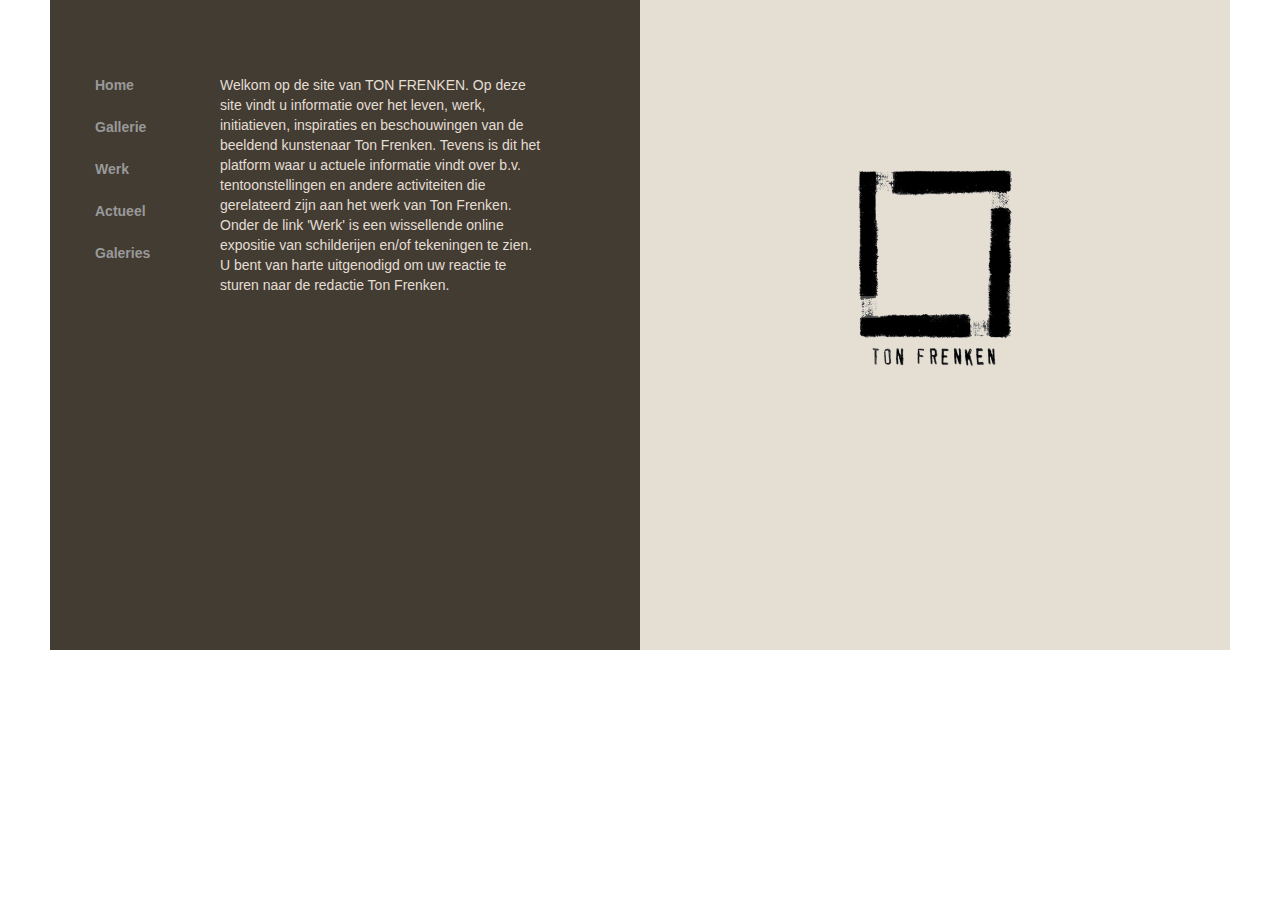
==== index.html @ f52a44d3 "push source files of frenken site" ====
<!DOCTYPE html>
<html>
  <head>
    <meta charset="utf-8">
    <meta http-equiv="X-UA-Compatible" content="IE=edge,chrome=1">
    <title>Ton Frenken</title>
    <meta name="viewport" content="width=device-width">

    <!-- Custom CSS -->
    <link rel="stylesheet" href="assets/css/skeleton1200.css">
    <link rel="stylesheet" href="assets/css/bootstrap.css">    
<!--     <link rel="stylesheet" href="assets/css/frenken.css"> -->
    <link rel="stylesheet" href="assets/css/custom.css">
    <link rel="stylesheet" href="assets/css/layout.css">

  </head>
  <body>

    <div class="container">
      <div id="left-column" class="eight columns omega clearfix">
        <div class="two columns alpha">
          <ul class="nav nav-stacked">
            <li><a href="#">Home</a></li>
            <li><a href="#">Gallerie</a></li>
            <li><a href="#">Werk</a></li>
            <li><a href="#">Actueel</a></li>
            <li><a href="#">Galeries</a></li>
          </ul>
        </div>
        <div class="six columns omega">
          <div id="content">
  Welkom op de site van TON FRENKEN. 
  Op deze site vindt u informatie over het leven, werk, initiatieven, inspiraties en beschouwingen van de beeldend kunstenaar Ton Frenken. 
  Tevens is dit het platform waar u actuele informatie vindt over b.v. tentoonstellingen en andere activiteiten die gerelateerd zijn aan het werk van Ton Frenken. 
  Onder de link 'Werk' is een wissellende online expositie van schilderijen en/of tekeningen te zien. 
  U bent van harte uitgenodigd om uw reactie te sturen naar de redactie Ton Frenken.
</div>
        </div>
      </div>
      <div id="right-column" class="eight columns alpha clearfix">
        <img src="assets/images/frenken.png" id="frenken">
      </div>
    </div>

  

  </body>
</html>
---- assets/css/skeleton1200.css ----
.columns,.column{-webkit-transition:all 0.2s ease;-moz-transition:all 0.2s ease;-moz-transition:all 0.2s ease;-ms-transition:all 0.2s ease;-o-transition:all 0.2s ease;transition:all 0.2s ease}.cc .columns{clear:left}.container{position:relative;width:1200px;margin:0 auto;padding:0}.container .column,.container .columns{float:left;display:inline;margin-left:10px;margin-right:10px}.row{margin-bottom:20px}.column.alpha,.columns.alpha{margin-left:0}.column.omega,.columns.omega{margin-right:0}.container .one.column,.container .one.columns{width:55px}.container .two.columns{width:120px}.container .three.columns{width:205px}.container .four.columns{width:280px}.container .five.columns{width:355px}.container .six.columns{width:430px}.container .seven.columns{width:505px}.container .eight.columns{width:590px}.container .nine.columns{width:655px}.container .ten.columns{width:730px}.container .eleven.columns{width:805px}.container .twelve.columns{width:880px}.container .thirteen.columns{width:955px}.container .fourteen.columns{width:1030px}.container .fifteen.columns{width:1105px}.container .sixteen.columns{width:1180px}.container .one-third.column{width:380px}.container .two-thirds.column{width:780px}.container .offset-by-one{padding-left:75px}.container .offset-by-two{padding-left:140px}.container .offset-by-three{padding-left:225px}.container .offset-by-four{padding-left:300px}.container .offset-by-five{padding-left:375px}.container .offset-by-six{padding-left:430px}.container .offset-by-seven{padding-left:525px}.container .offset-by-eight{padding-left:600px}.container .offset-by-nine{padding-left:675px}.container .offset-by-ten{padding-left:750px}.container .offset-by-eleven{padding-left:825px}.container .offset-by-twelve{padding-left:900px}.container .offset-by-thirteen{padding-left:975px}.container .offset-by-fourteen{padding-left:1050px}.container .offset-by-fifteen{padding-left:1125px}.container:after{content:"\0020";display:block;height:0;clear:both;visibility:hidden}@media only screen and (min-width: 768px) and (max-width: 959px){.container{width:768px}.container .one.column,.container .one.columns{width:28px}.container .two.columns{width:76px}.container .three.columns{width:124px}.container .four.columns{width:172px}.container .five.columns{width:220px}.container .six.columns{width:268px}.container .seven.columns{width:316px}.container .eight.columns{width:374px}.container .nine.columns{width:412px}.container .ten.columns{width:460px}.container .eleven.columns{width:508px}.container .twelve.columns{width:556px}.container .thirteen.columns{width:604px}.container .fourteen.columns{width:652px}.container .fifteen.columns{width:700px}.container .sixteen.columns{width:748px}.container .one-third.column{width:236px}.container .two-thirds.column{width:492px}.container .offset-by-one{padding-left:48px}.container .offset-by-two{padding-left:96px}.container .offset-by-three{padding-left:144px}.container .offset-by-four{padding-left:192px}.container .offset-by-five{padding-left:240px}.container .offset-by-six{padding-left:288px}.container .offset-by-seven{padding-left:336px}.container .offset-by-eight{padding-left:384px}.container .offset-by-nine{padding-left:432px}.container .offset-by-ten{padding-left:480px}.container .offset-by-eleven{padding-left:528px}.container .offset-by-twelve{padding-left:576px}.container .offset-by-thirteen{padding-left:624px}.container .offset-by-fourteen{padding-left:672px}.container .offset-by-fifteen{padding-left:720px}}@media only screen and (min-width: 960px) and (max-width: 1199px){.container{width:960px}.container .one.column,.container .one.columns{width:40px}.container .two.columns{width:100px}.container .three.columns{width:160px}.container .four.columns{width:220px}.container .five.columns{width:280px}.container .six.columns{width:340px}.container .seven.columns{width:400px}.container .eight.columns{width:470px}.container .nine.columns{width:520px}.container .ten.columns{width:580px}.container .eleven.columns{width:640px}.container .twelve.columns{width:700px}.container .thirteen.columns{width:760px}.container .fourteen.columns{width:820px}.container .fifteen.columns{width:880px}.container .sixteen.columns{width:940px}.container .one-third.column{width:300px}.container .two-thirds.column{width:620px}.container .offset-by-one{padding-left:60px}.container .offset-by-two{padding-left:120px}.container .offset-by-three{padding-left:180px}.container .offset-by-four{padding-left:240px}.container .offset-by-five{padding-left:300px}.container .offset-by-six{padding-left:360px}.container .offset-by-seven{padding-left:420px}.container .offset-by-eight{padding-left:480px}.container .offset-by-nine{padding-left:540px}.container .offset-by-ten{padding-left:600px}.container .offset-by-eleven{padding-left:660px}.container .offset-by-twelve{padding-left:720px}.container .offset-by-thirteen{padding-left:780px}.container .offset-by-fourteen{padding-left:840px}.container .offset-by-fifteen{padding-left:900px}}@media only screen and (max-width: 767px){.container{width:300px}.container .columns,.container .column{margin:0}.container .one.column,.container .one.columns{width:300px}.container .two.columns,.container .three.columns,.container .four.columns,.container .five.columns,.container .six.columns,.container .seven.columns,.container .eight.columns,.container .nine.columns,.container .ten.columns,.container .eleven.columns,.container .twelve.columns,.container .thirteen.columns,.container .fourteen.columns,.container .fifteen.columns,.container .sixteen.columns,.container .one-third.column,.container .two-thirds.column{width:300px}.container .offset-by-one,.container .offset-by-two,.container .offset-by-three,.container .offset-by-four,.container .offset-by-five,.container .offset-by-six,.container .offset-by-seven,.container .offset-by-eight,.container .offset-by-nine,.container .offset-by-ten,.container .offset-by-eleven,.container .offset-by-twelve,.container .offset-by-thirteen,.container .offset-by-fourteen,.container .offset-by-fifteen{padding-left:0}}@media only screen and (min-width: 480px) and (max-width: 767px){.container{width:420px}.container .columns,.container .column{margin:0}.container .one.column,.container .one.columns{width:420px}.container .two.columns,.container .three.columns,.container .four.columns,.container .five.columns,.container .six.columns,.container .seven.columns,.container .eight.columns,.container .nine.columns,.container .ten.columns,.container .eleven.columns,.container .twelve.columns,.container .thirteen.columns,.container .fourteen.columns,.container .fifteen.columns,.container .sixteen.columns,.container .one-third.column,.container .two-thirds.column{width:420px}}.clearfix:before,.clearfix:after{content:'\0020';display:block;overflow:hidden;visibility:hidden;width:0;height:0}.row:before{content:'\0020';display:block;overflow:hidden;visibility:hidden;width:0;height:0}.row:after{content:'\0020';display:block;overflow:hidden;visibility:hidden;width:0;height:0;clear:both}.clearfix:after{clear:both}.row,.clearfix{zoom:1}.clear{clear:both;display:block;overflow:hidden;visibility:hidden;width:0;height:0}
---- assets/css/frenken.css ----
@charset "UTF-8";

/* Globaal */

html, body {
  height:100%;
  width:100%;
  margin: 0px;
  padding: 0px;
  border: none;
}
#wrapper {
  height:100%;
  margin: 0 auto;
  vertical-align: middle;
  alignment-adjust:middle;
  width: 1090px;
  position:relative;
}
.maxheight {
  height:100%;
}
a:link {
  color: #999999;
  text-decoration: none;
}
a:visited {
  color: #999999;
  text-decoration: none;
}
a:hover {
  color: #ff9a00;
  text-decoration: none;
}
a:active {
  color: #ff9a00;
  text-decoration: none;
}

.menupunten {
  font-family: Arial, Helvetica, sans-serif;
  font-size: 14px;
  font-weight: bold;
}
li {
  font-family: Arial, Helvetica, sans-serif;
  font-size: 14px;
  font-weight: normal;
  list-style-type: none;
  list-style-image: url(images/listbullet.png);
  line-height:26px;
  margin-top:0px;
}
li a:link {
  font-weight: normal;
  color: #ffffff;
  text-decoration: none;
}
li a:visited {
  font-weight: normal;
  color: #ffffff;
  text-decoration: none;
}
li a:hover {
  font-weight: normal;
  color: #ff9a00;
  text-decoration: none;
}
li a:active {
  font-weight: normal;
  color: #ff9a00;
  text-decoration: none;
}

/* Grijs menu */
.grijsmenu a:link {
  color: #999999;
  text-decoration: none;
}
.grijsmenu a:visited {
  color: #999999;
  text-decoration: none;
}
.grijsmenu a:hover {
  color: #ff9a00;
  text-decoration: none;
}
.grijsmenu a:active {
  color: #ff9a00;
  text-decoration: none;
}

/* Lichtgrijs menu */
.lichtgrijsmenu a:link {
  color: #cccccc;
  text-decoration: none;
}
.lichtgrijsmenu a:visited {
  color: #cccccc;
  text-decoration: none;
}
.lichtgrijsmenu a:hover {
  color: #ff9a00;
  text-decoration: none;
}
.lichtgrijsmenu a:active {
  color: #ff9a00;
  text-decoration: none;
}
.menupuntengrijs li {
  font-family: Arial, Helvetica, sans-serif;
  font-size: 14px;
  list-style-type: none;
  list-style-image: url(images/listbullet.png);
  line-height:26px;
  margin-top:0px;
  margin-left:-25px;
}
.menupuntengrijs li a:link {
  color: #999999;
  text-decoration: none;
}
.menupuntengrijs li a:visited {
  color: #999999;
  text-decoration: none;
}
.menupuntengrijs li a:hover {
  color: #ff9a00;
  text-decoration: none;
}
.menupuntengrijs li a:active {
  color: #ff9a00;
  text-decoration: none;
}
.tekstenrechtsframe {
  width: 100%;
  height:100%;
  /*overflow:visible;
  overflow-x: hidden;
  overflow-y: hidden; */
}
.navigatiepijltjes {
  font-family: Georgia, "Times New Roman", Times, serif;
  font-size: 28px;
}
.navigatiepijltjes a:link {
  color: #ff9a00;
  text-decoration: none;
  margin-bottom:-6px;
}
.navigatiepijltjes a:visited {
  color: #ff9a00;
  text-decoration: none;
  margin-bottom:-6px;
}
.navigatiepijltjes a:hover {
  color: #0099CC;
  text-decoration: none;
  margin-bottom: -6px;
}
.navigatiepijltjes a:active {
  color: #0099CC;
  text-decoration: none;
  margin-bottom:-6px;
}

/* Voorpagina */

.tekst_welkom {
  font-family: Arial, Helvetica, sans-serif;
  font-size: 14px;
  color: #cccccc;
}
.tekst_welkom a:link {
  color: #ffffff;
  text-decoration: none;
}
.tekst_welkom a:visited {
  color: #ffffff;
  text-decoration: none;
}
.tekst_welkom a:hover {
  color: #ff9a00;
  text-decoration: none;
}
.tekst_welkom a:active {
  color: #ff9a00;
  text-decoration: none;
}

/* Werk */

.werkmenutekst {
  font-family: Arial, Helvetica, sans-serif; 
  font-size: 14px;
  color:#888888; 
  margin-bottom:16px; 
}
.tekstenrechts {
  font-family: Arial, Helvetica, sans-serif;
  font-size: 14px;
  color: #000000;
  text-align:justify;
  margin:30px;
}
.poortencontent {
  font-family: Arial, Helvetica, sans-serif;
  font-size: 12pt;
  color: #cccccc;
  margin:20px;
  width:400px;
}
.zevenstatiescontent {
  font-family: Arial, Helvetica, sans-serif;
  font-size: 12pt;
  color: #333333;
  margin-left:173px; 
  margin-right:20px; 
  text-align:left;
}
.boekcontent {
  font-family: Arial, Helvetica, sans-serif;
  font-size: 12pt;
  color: #E4DED3;
  margin-left:140px;
  margin-top:30px;
  margin-right: 40px;
}
.boekithakacontent {
  font-family: Arial, Helvetica, sans-serif;
  font-size: 11pt;
  color: #E4DED3;
  margin-left:140px;
  margin-top:30px;
  margin-right: 40px;
}
.zevenstatiestitel {
  font-family: Arial, Helvetica, sans-serif;
  font-size: 10pt;
  color: #666666;
}
.boektitel {
  font-family: Arial, Helvetica, sans-serif;
  font-size: 10pt;
  color: #666666;
  margin:8px;
}
.lijntjerechts {
  background-image:url(werk/images/puntje.gif);
  background-position:right;
  background-repeat:repeat-y;
}
.portrettentitel {
  font-family: Arial, Helvetica, sans-serif;
  font-size: 10pt;
  color: #666666;
  margin:8px;
}
.kerstwensachtergrond {
  background-image:url(werk/images/kaligrafie_achtergrond.png);
  background-position:  120px 30px;
  background-repeat:no-repeat;
  }
.kerstwensDIV1 {
  position:absolute;
  left:294px;
  top:202px;
}
.boekDIV3b {
  position:absolute;
  right:545px;
  top:476px;
}
.boekDIV4b {
  position:absolute;
  left:0px;
  top:400px;
}
.boekDIV5c {
  position:absolute;
  right:545px;
  top:418px;
}
.boekDIV8b {
  position:absolute;
  left:0px;
  top:460px;
}
.boekDIV8c {
  position:absolute;
  left:190px;
  top:460px;
}
.boekDIV8d {
  position:absolute;
  right:545px;
  top:460px;
}
.boekDIV8titel {
  position:absolute;
  right:545px;
  top:694px;
  width:300px;
  font-family: Arial, Helvetica, sans-serif;
  font-size: 10pt;
  color: #999999;
  margin:8px;
  text-align:right;
}
.boekDIV11b {
  position:absolute;
  right:545px;
  top:217px;
}
.boekDIV11c {
  position:absolute;
  right:545px;
  top:407px;
}
.boekDIV11d {
  position:absolute;
  right:545px;
  top:607px;
}
.boekDIV11btitel {
  position:absolute;
  right:545px;
  top:371px;
  width:300px;
  font-family: Arial, Helvetica, sans-serif;
  font-size: 10pt;
  color: #999999;
  margin:2px;
  text-align:right;
}
.boekDIV11ctitel {
  position:absolute;
  right:545px;
  top:566px;
  width:300px;
  font-family: Arial, Helvetica, sans-serif;
  font-size: 10pt;
  color: #999999;
  margin:2px;
  text-align:right;
}
.boekDIV12titel {
  position:absolute;
  right:745px;
  top:600px;
  width:300px;
  font-family: Arial, Helvetica, sans-serif;
  font-size: 10pt;
  color: #999999;
  margin:8px;
  text-align:right;
}

/* Galeries */

.galeriecontent {
  font-family: Arial, Helvetica, sans-serif;
  font-size: 11pt;
  color: #666666;
  margin:20px;
  line-height: 40px;
  margin-top:97px;
  margin-left:55px;
}
.galeriecontent strong {
  color: #333333;
  font-weight:normal;
}
.galeriecontent i {
  font-size:12pt;
  color: #333333;
  font-weight:normal;
  font-style:normal;
}
.galeriecontent a:link {
  color: #666666;
  text-decoration: none;
}
.galeriecontent a:visited {
  color: #666666;
  text-decoration: none;
}
.galeriecontent a:hover {
  color: #ff9a00;
  text-decoration: none;
}
.galeriecontent a:active {
  color: #ff9a00;
  text-decoration: none;
}

/* Leven */

.kortebiografie {
  font-family: Arial, Helvetica, sans-serif;
  font-size: 10pt;
  color:#000000;
}
.kortebiografie h1 {
  font-family: Arial, Helvetica, sans-serif;
  font-size: 13pt;
  font-weight:normal;
  color:#993300;
}
.kortebiografie strong {
  font-family: Arial, Helvetica, sans-serif;
  font-size: 10pt;
  font-weight:normal;
  color:#993300;
}
.kortebiografie a:link {
  color: #000000;
  text-decoration: none;
  font-weight:bold;
}
.kortebiografie a:visited {
  color: #000000;
  text-decoration: none;
  font-weight:bold;
}
.kortebiografie a:hover {
  color: #ff9a00;
  text-decoration: none;
  font-weight:bold;
}
.kortebiografie a:active {
  color: #ff9a00;
  text-decoration: none;
  font-weight:bold;
}
.tentoonstellingenachtergrond {
  background-image:url(leven/images/tentoonstellingen_achtergrond.jpg);
  background-repeat:no-repeat;
  
}
.tentoonstellingen {
  font-family: Arial, Helvetica, sans-serif;
  font-size: 10pt;
  color:#000000;
  margin-top:70px;
  line-height:15px;
}
.tentoonstellingen h1 {
  font-family: Arial, Helvetica, sans-serif;
  font-size: 13pt;
  font-weight:normal;
  color:#999999;
}
.tentoonstellingen strong {
  font-family: Arial, Helvetica, sans-serif;
  font-size: 10pt;
  font-weight:normal;
  color:#ffffff;
}
.fotocredit {
  position:absolute;
  right:-30px;
  top:38px;
  font-family: Arial, Helvetica, sans-serif;
  font-size: 8pt;
  color:#999999;
  font-style:italic;
  -webkit-transform: rotate(-90deg);  
  -moz-transform: rotate(-90deg);
  -ms-transform: rotate(-90deg);
  -o-transform: rotate(-90deg);
  transform: rotate(-90deg);  
  filter: progid:DXImageTransform.Microsoft.BasicImage(rotation=3);
}
.fotocredit2 {
  position:absolute;
  right:4px;
  top:386px;
  font-family: Arial, Helvetica, sans-serif;
  font-size: 8pt;
  color:#333333;
  font-style:italic;
}
.tekstenjeroenbosch {
  font-family: Arial, Helvetica, sans-serif;
  font-size: 14px;
  color: #000000;
  text-align:justify;
  margin:30px;
}
.tekstenjeroenbosch h1 {
  font-family: Arial, Helvetica, sans-serif;
  font-size: 13pt;
  font-weight:bold;
  color:#000000;
}
.tekstenjeroenbosch a:link {
  color: #CC3300;
  text-decoration: none;
  font-weight:bold;
}
.tekstenjeroenbosch a:visited {
  color: #CC3300;
  text-decoration: none;
  font-weight:bold;
}
.tekstenjeroenbosch a:hover {
  color: #000000;
  text-decoration: none;
  font-weight:bold;
}
.tekstenjeroenbosch a:active {
  color: #000000;
  text-decoration: none;
  font-weight:bold;
}
.onthullingfotocredits {
  font-family: Arial, Helvetica, sans-serif;
  font-size: 9pt;
  width:460px;
  margin:4px;
}
.kunstcriticus {
  font-family: Arial, Helvetica, sans-serif;
  font-size: 10pt;
  color:#000000;
}
.kunstcriticus h1 {
  font-family: Arial, Helvetica, sans-serif;
  font-size: 13pt;
  font-weight:normal;
  color:#000000;
}
.kunstcriticus strong {
  font-family: Arial, Helvetica, sans-serif;
  font-size: 10pt;
  font-weight:normal;
  color:#993300;
}
.kunstcriticus li {
  font-family: Arial, Helvetica, sans-serif !important;
  font-size: 13px !important;
  font-style:normal !important;
  line-height:14px !important;
  list-style:disc !important;
  padding:0px !important;
  margin-left:-24px !important;
  margin-top:0 !important;

}

/* Actueel */

.actueeltekst {
  font-family: Arial, Helvetica, sans-serif;
  font-size: 14px;
  color: #000000;
  text-align:justify;
  margin:30px;
}
.actueeltekst h1 {
  font-family: Arial, Helvetica, sans-serif;
  font-size: 13pt;
  color:#000000;
  display: inline;
}
.actueeltekst a:link {
  color: #000000;
  text-decoration: none;
  font-weight:bold;
}
.actueeltekst a:visited {
  color: #000000;
  text-decoration: none;
  font-weight:bold;
}
.actueeltekst a:hover {
  color: #ff9a00;
  text-decoration: none;
  font-weight:bold;
}
.actueeltekst a:active {
  color: #ff9a00;
  text-decoration: none;
  font-weight:bold;
}

/* Contact */

.contactmail {
  font-family: Arial, Helvetica, sans-serif;
  font-size: 16px;
  font-weight:bold;
}
.contactmail a:link {
  color: #000000;
  text-decoration: none;
}
.contactmail a:visited {
  color: #000000;
  text-decoration: none;
}
.contactmail a:hover {
  color: #ff9a00;
  text-decoration: none;
}
.contactmail a:active {
  color: #ff9a00;
  text-decoration: none;
}
---- assets/css/custom.css ----
#left-column{min-height:650px;padding-top:75px;color:#fff;background-color:#433c33}#right-column{min-height:650px;background-color:#e4ded3}#frenken{width:170px;margin-top:160px;display:block;margin-left:auto;margin-right:auto}#content{color:#e4ded3}.nav{padding:0px 0px 0px 30px;margin:0}.nav li:first-child a{padding-top:0}.nav a{color:#999;font-weight:bold}.nav a:hover{color:#ff9a00}
---- assets/css/layout.css ----
@media only screen and (min-width: 1200px){#content{padding:0 75px 0 30px}}@media only screen and (min-width: 959px) and (max-width: 1199px){#content{padding:0 45px 0 45px}}@media only screen and (min-width: 768px) and (max-width: 959px){#content{padding:0 15px 0 45px}}@media only screen and (max-width: 767px){#left-column{min-height:0;padding-top:15px}#content{padding:30px 45px 90px 45px}}
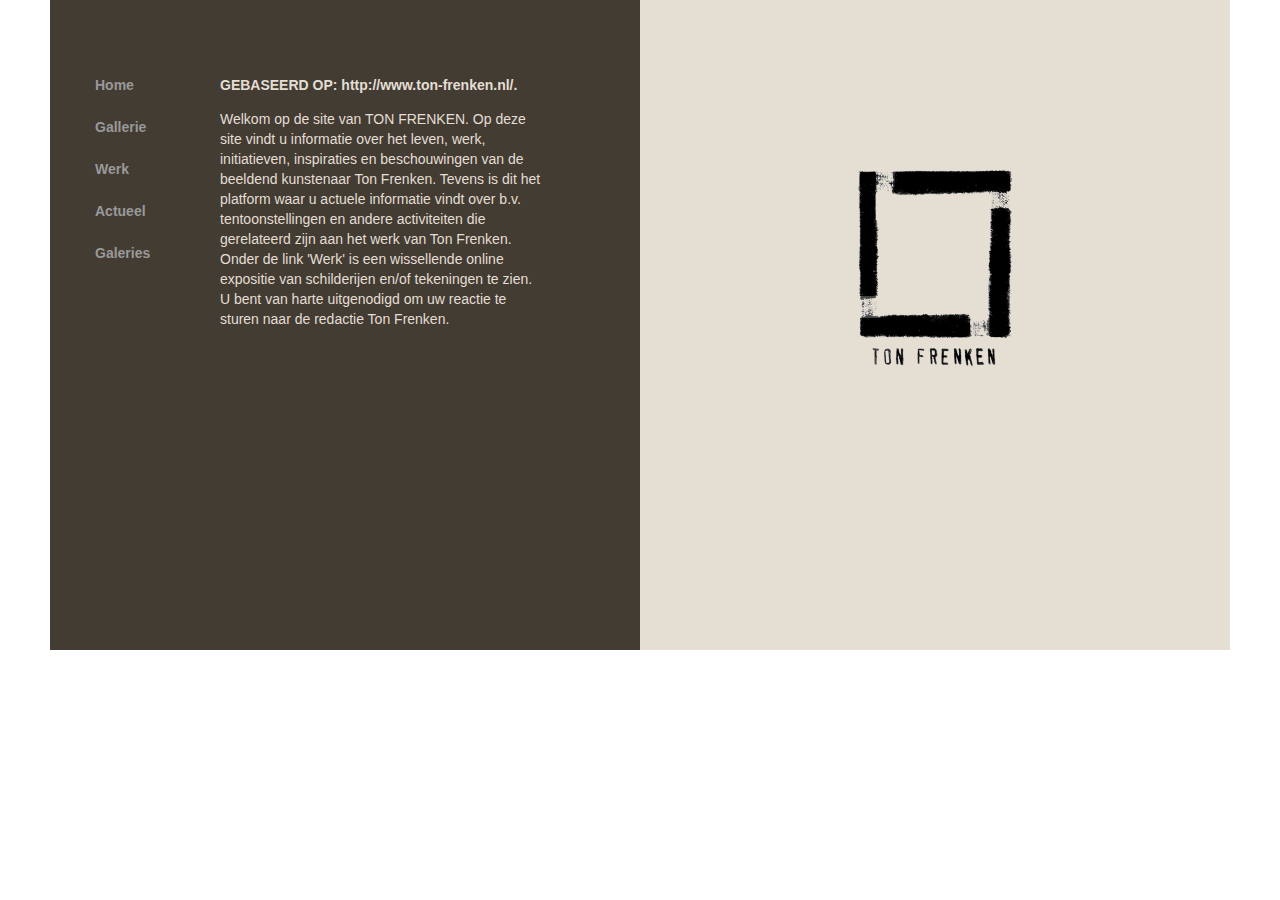
==== commit 9eabf614: "disclaimer on home page" ====
--- a/index.html
+++ b/index.html
@@ -29,11 +29,13 @@
         </div>
         <div class="six columns omega">
           <div id="content">
-  Welkom op de site van TON FRENKEN. 
+  <strong>GEBASEERD OP: http://www.ton-frenken.nl/.</strong>
+
+  <p>Welkom op de site van TON FRENKEN. 
   Op deze site vindt u informatie over het leven, werk, initiatieven, inspiraties en beschouwingen van de beeldend kunstenaar Ton Frenken. 
   Tevens is dit het platform waar u actuele informatie vindt over b.v. tentoonstellingen en andere activiteiten die gerelateerd zijn aan het werk van Ton Frenken. 
   Onder de link 'Werk' is een wissellende online expositie van schilderijen en/of tekeningen te zien. 
-  U bent van harte uitgenodigd om uw reactie te sturen naar de redactie Ton Frenken.
+  U bent van harte uitgenodigd om uw reactie te sturen naar de redactie Ton Frenken.</p>
 </div>
         </div>
       </div>
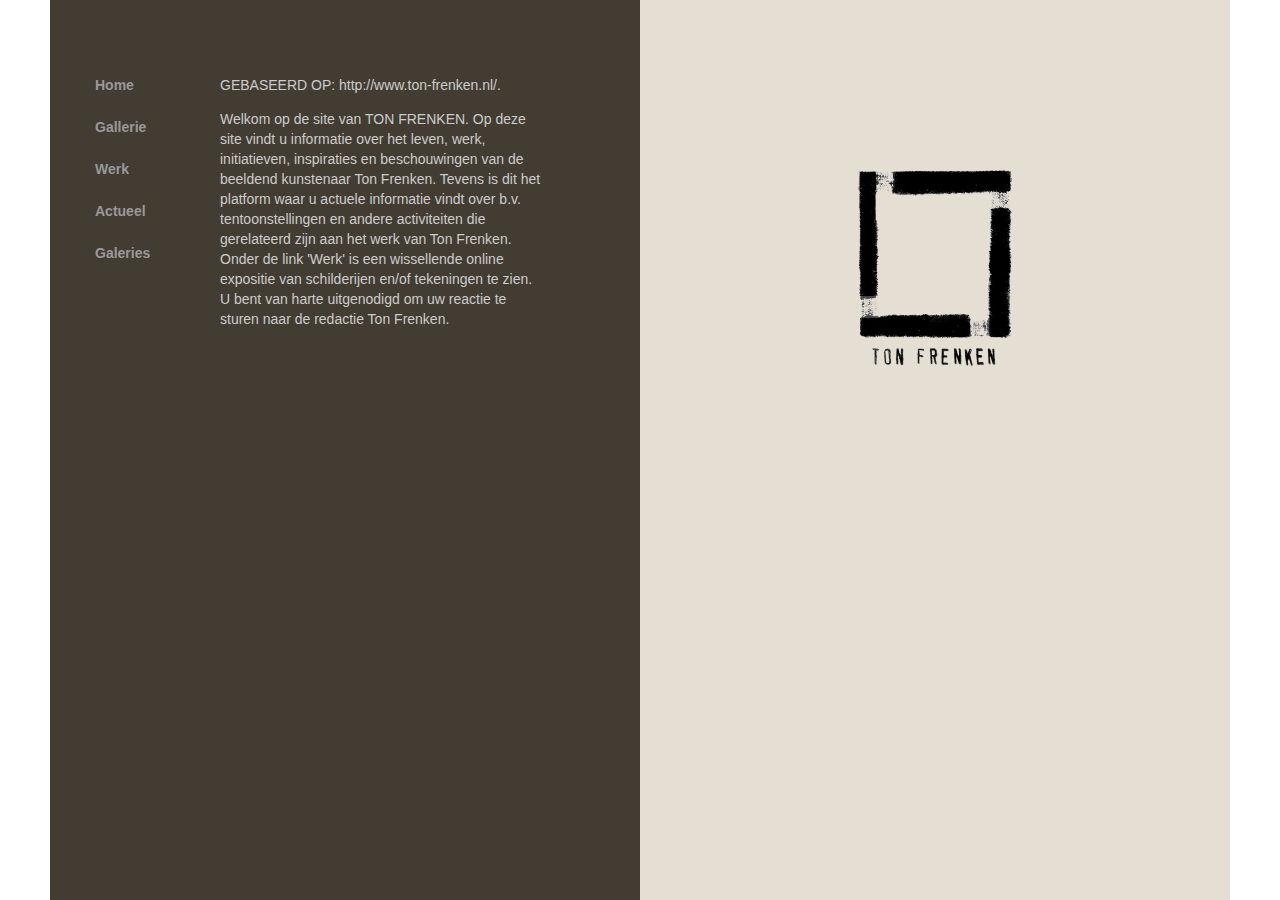
==== commit 720aae6c: "changed font color, min height is set to device height" ====
--- a/index.html
+++ b/index.html
@@ -29,7 +29,7 @@
         </div>
         <div class="six columns omega">
           <div id="content">
-  <strong>GEBASEERD OP: http://www.ton-frenken.nl/.</strong>
+  GEBASEERD OP: http://www.ton-frenken.nl/.
 
   <p>Welkom op de site van TON FRENKEN. 
   Op deze site vindt u informatie over het leven, werk, initiatieven, inspiraties en beschouwingen van de beeldend kunstenaar Ton Frenken. 
--- a/assets/css/custom.css
+++ b/assets/css/custom.css
@@ -1 +1 @@
-#left-column{min-height:650px;padding-top:75px;color:#fff;background-color:#433c33}#right-column{min-height:650px;background-color:#e4ded3}#frenken{width:170px;margin-top:160px;display:block;margin-left:auto;margin-right:auto}#content{color:#e4ded3}.nav{padding:0px 0px 0px 30px;margin:0}.nav li:first-child a{padding-top:0}.nav a{color:#999;font-weight:bold}.nav a:hover{color:#ff9a00}
+#left-column{padding-top:75px;background-color:#433c33}#right-column{background-color:#e4ded3}#frenken{width:170px;margin-top:160px;display:block;margin-left:auto;margin-right:auto}#content{color:#ccc}.nav{padding:0px 0px 0px 30px;margin:0}.nav li:first-child a{padding-top:0}.nav a{color:#999;font-weight:bold}.nav a:hover{color:#ff9a00}
--- a/assets/css/layout.css
+++ b/assets/css/layout.css
@@ -1 +1 @@
-@media only screen and (min-width: 1200px){#content{padding:0 75px 0 30px}}@media only screen and (min-width: 959px) and (max-width: 1199px){#content{padding:0 45px 0 45px}}@media only screen and (min-width: 768px) and (max-width: 959px){#content{padding:0 15px 0 45px}}@media only screen and (max-width: 767px){#left-column{min-height:0;padding-top:15px}#content{padding:30px 45px 90px 45px}}
+#left-column,#right-column{min-height:100vh}@media only screen and (min-width: 1200px){#content{padding:0 75px 0 30px}}@media only screen and (min-width: 959px) and (max-width: 1199px){#content{padding:0 45px 0 45px}}@media only screen and (min-width: 768px) and (max-width: 959px){#content{padding:0 15px 0 45px}}@media only screen and (max-width: 767px){#left-column{min-height:0;padding-top:15px}#content{padding:30px 45px 90px 45px}}
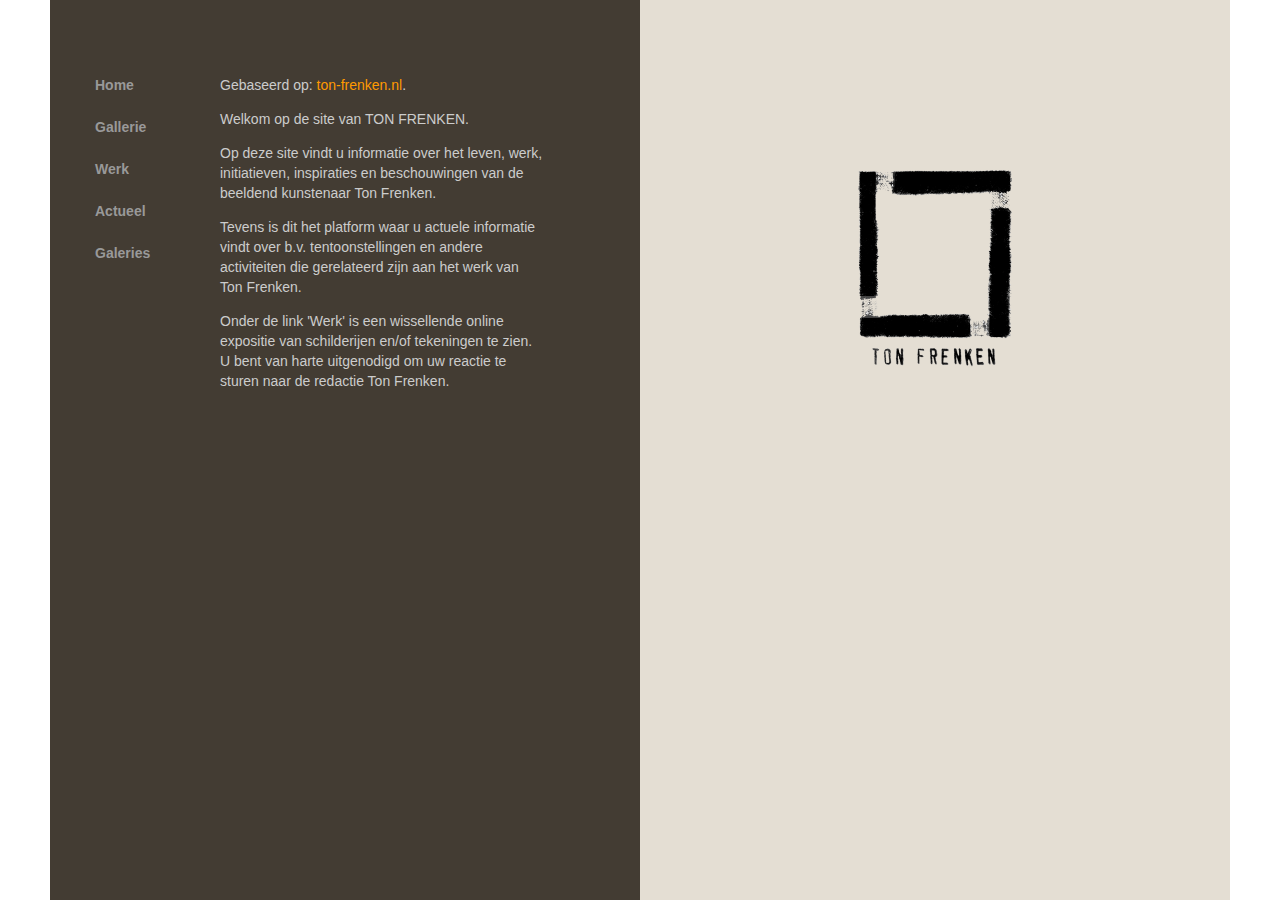
==== commit 34411278: "centered navbar on smarthphones" ====
--- a/index.html
+++ b/index.html
@@ -6,10 +6,8 @@
     <title>Ton Frenken</title>
     <meta name="viewport" content="width=device-width">
 
-    <!-- Custom CSS -->
     <link rel="stylesheet" href="assets/css/skeleton1200.css">
     <link rel="stylesheet" href="assets/css/bootstrap.css">    
-<!--     <link rel="stylesheet" href="assets/css/frenken.css"> -->
     <link rel="stylesheet" href="assets/css/custom.css">
     <link rel="stylesheet" href="assets/css/layout.css">
 
@@ -19,22 +17,22 @@
     <div class="container">
       <div id="left-column" class="eight columns omega clearfix">
         <div class="two columns alpha">
-          <ul class="nav nav-stacked">
-            <li><a href="#">Home</a></li>
-            <li><a href="#">Gallerie</a></li>
-            <li><a href="#">Werk</a></li>
-            <li><a href="#">Actueel</a></li>
-            <li><a href="#">Galeries</a></li>
-          </ul>
+          <ul class="nav nav-stacked">  
+  <li><a href="#">Home</a></li>
+  <li><a href="#">Gallerie</a></li>
+  <li><a href="#">Werk</a></li>
+  <li><a href="#">Actueel</a></li>
+  <li><a href="#">Galeries</a></li>
+</ul>
         </div>
         <div class="six columns omega">
           <div id="content">
-  GEBASEERD OP: http://www.ton-frenken.nl/.
+  Gebaseerd op: <a href="http://www.ton-frenken.nl/">ton-frenken.nl</a>.
 
-  <p>Welkom op de site van TON FRENKEN. 
-  Op deze site vindt u informatie over het leven, werk, initiatieven, inspiraties en beschouwingen van de beeldend kunstenaar Ton Frenken. 
-  Tevens is dit het platform waar u actuele informatie vindt over b.v. tentoonstellingen en andere activiteiten die gerelateerd zijn aan het werk van Ton Frenken. 
-  Onder de link 'Werk' is een wissellende online expositie van schilderijen en/of tekeningen te zien. 
+  <p>Welkom op de site van TON FRENKEN.</p> 
+  <p>Op deze site vindt u informatie over het leven, werk, initiatieven, inspiraties en beschouwingen van de beeldend kunstenaar Ton Frenken.</p> 
+  <p>Tevens is dit het platform waar u actuele informatie vindt over b.v. tentoonstellingen en andere activiteiten die gerelateerd zijn aan het werk van Ton Frenken.</p> 
+  <p>Onder de link 'Werk' is een wissellende online expositie van schilderijen en/of tekeningen te zien. 
   U bent van harte uitgenodigd om uw reactie te sturen naar de redactie Ton Frenken.</p>
 </div>
         </div>
--- a/assets/css/custom.css
+++ b/assets/css/custom.css
@@ -1 +1 @@
-#left-column{padding-top:75px;background-color:#433c33}#right-column{background-color:#e4ded3}#frenken{width:170px;margin-top:160px;display:block;margin-left:auto;margin-right:auto}#content{color:#ccc}.nav{padding:0px 0px 0px 30px;margin:0}.nav li:first-child a{padding-top:0}.nav a{color:#999;font-weight:bold}.nav a:hover{color:#ff9a00}
+#left-column{background-color:#433c33}#right-column{background-color:#e4ded3}#content{color:#ccc}.nav a{color:#999;font-weight:bold}.nav a:hover{color:#ff9a00}#content a{color:#ff9a00;text-decoration:none}#content a:hover{color:#cf7d00}
--- a/assets/css/layout.css
+++ b/assets/css/layout.css
@@ -1 +1 @@
-#left-column,#right-column{min-height:100vh}@media only screen and (min-width: 1200px){#content{padding:0 75px 0 30px}}@media only screen and (min-width: 959px) and (max-width: 1199px){#content{padding:0 45px 0 45px}}@media only screen and (min-width: 768px) and (max-width: 959px){#content{padding:0 15px 0 45px}}@media only screen and (max-width: 767px){#left-column{min-height:0;padding-top:15px}#content{padding:30px 45px 90px 45px}}
+#left-column,#right-column{height:100vh}#left-column{padding-top:75px}#frenken{width:170px;margin-top:160px;display:block;margin-left:auto;margin-right:auto}.nav{padding:0px 0px 0px 30px;margin:0}.nav li:first-child a{padding-top:0}@media only screen and (min-width: 1200px){#content{padding:0 75px 0 30px}}@media only screen and (min-width: 959px) and (max-width: 1199px){#content{padding:0 45px 0 45px}}@media only screen and (min-width: 768px) and (max-width: 959px){#content{padding:0 15px 0 45px}}@media only screen and (max-width: 767px){#left-column{height:auto;padding-top:15px}.nav{text-align:center;padding:0px}#content{padding:30px 45px 90px 45px}}
